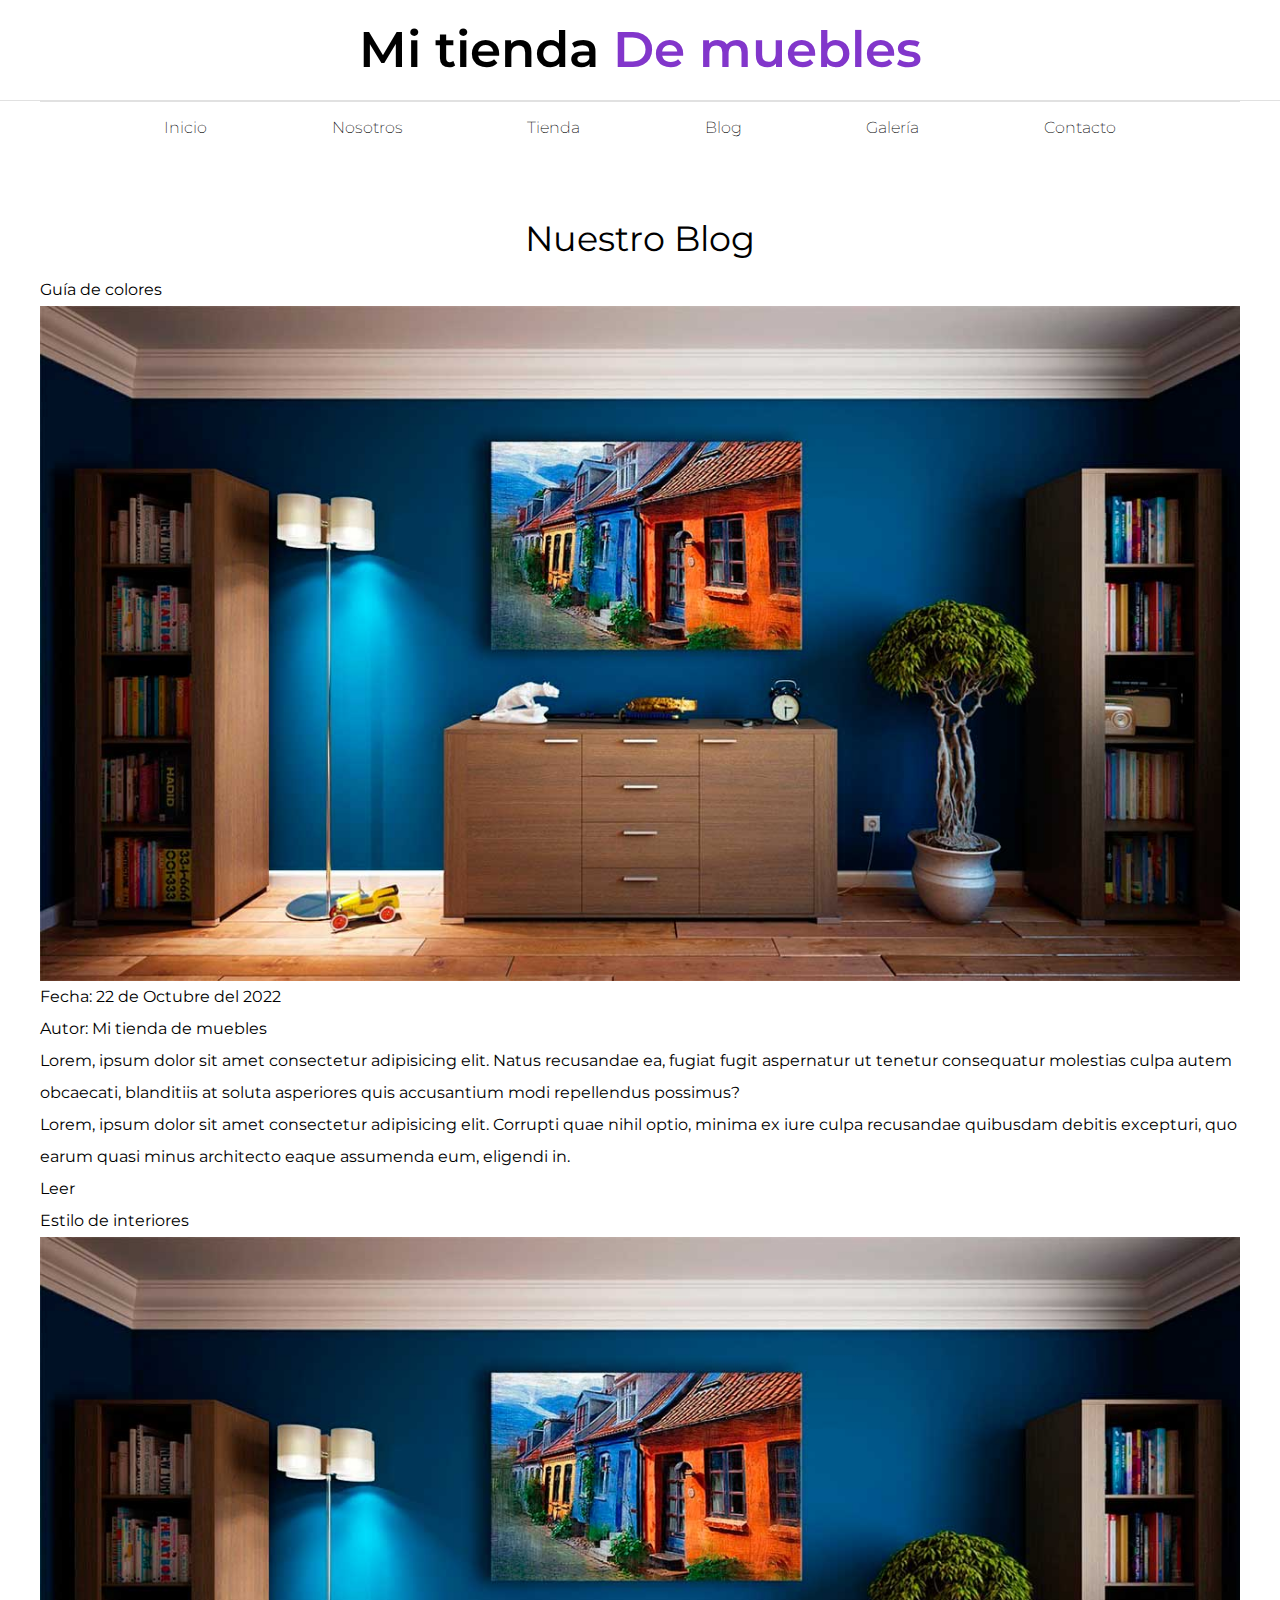
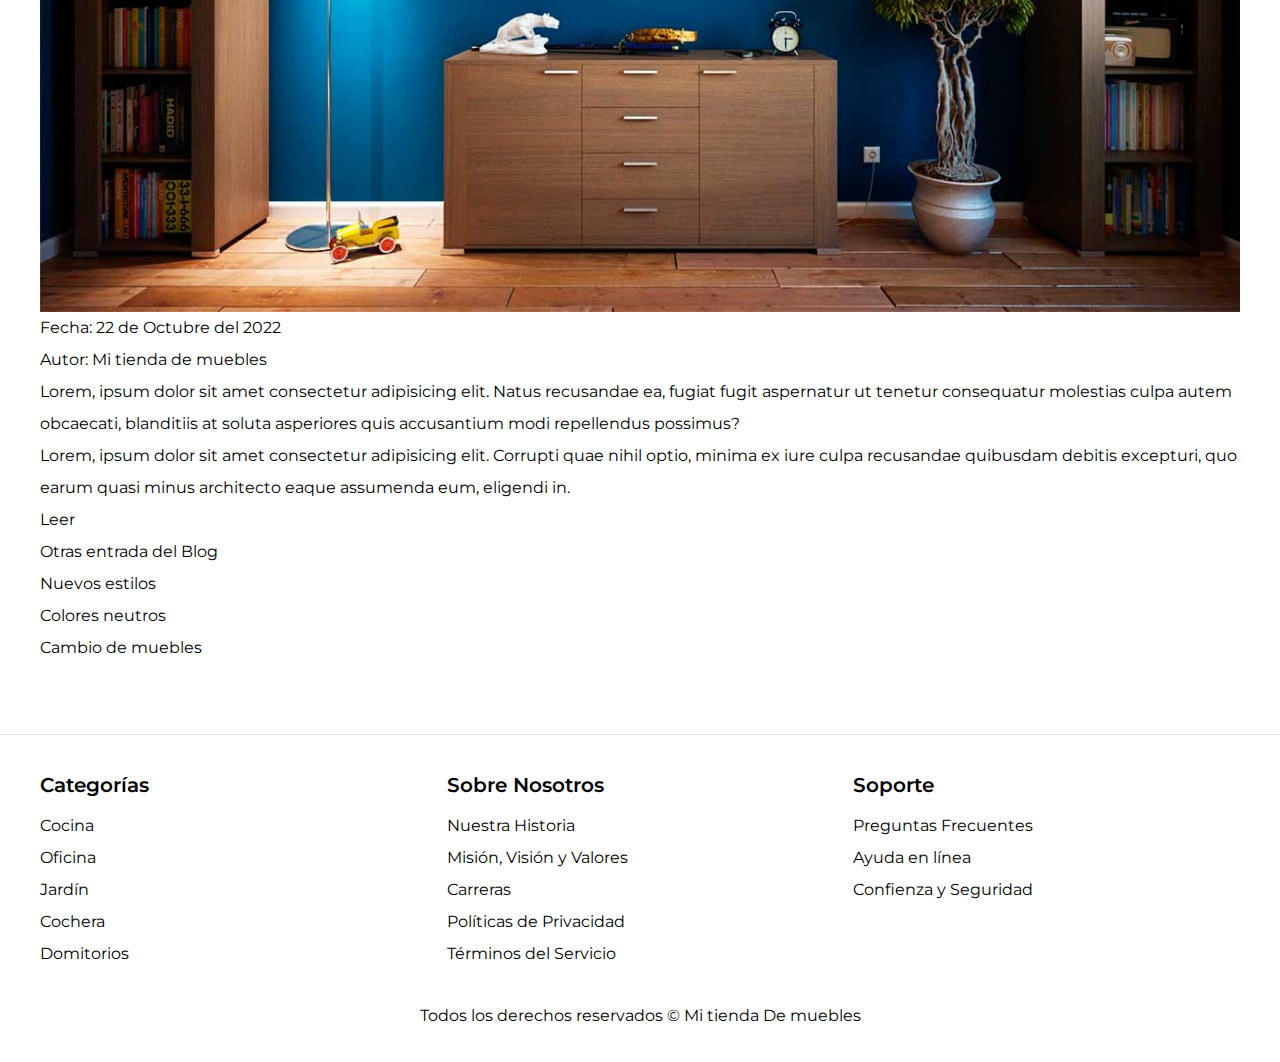
==== blog.html @ eb12d0b0 "archivos de paginas de la web" ====
<!DOCTYPE html>
<html lang="es">
  <head>
    <meta charset="UTF-8" />
    <meta http-equiv="X-UA-Compatible" content="IE=edge" />
    <meta name="viewport" content="width=device-width, initial-scale=1.0" />
    <link rel="stylesheet" href="./css/reset.css" />
    <link rel="stylesheet" href="./css/styles.css" />
    <title>Ecommerce - Blog</title>
  </head>
  <body>
    <header>
      <h1 class="title">Mi tienda <span>De muebles</span></h1>
    </header>
    <div class="principal-wrapper">
      <nav class="nav-principal wrapper">
        <a href="index.html">Inicio</a>
        <a href="nosotros.html">Nosotros</a>
        <a href="tienda.html">Tienda</a>
        <a href="blog.html">Blog</a>
        <a href="galeria.html">Galería</a>
        <a href="contacto.html">Contacto</a>
      </nav>
    </div>
    <main class="wrapper wrapper-main">
      <h2 class="text-center color-text margin-title">Nuestro Blog</h2>
      <div class="us-blog">
        <section class="blog">
          <article class="article">
            <h3>Guía de colores</h3>
            <div class="imagen">
              <img
                src="./assets/img/principal.jpg"
                alt="imagen del article-1"
              />
            </div>
            <div class="article-meta">
              <p>Fecha: <span>22 de Octubre del 2022</span></p>
              <p>Autor: <span>Mi tienda de muebles</span></p>
            </div>
            <div class="entrada-blog">
              <p>
                Lorem, ipsum dolor sit amet consectetur adipisicing elit. Natus
                recusandae ea, fugiat fugit aspernatur ut tenetur consequatur
                molestias culpa autem obcaecati, blanditiis at soluta asperiores
                quis accusantium modi repellendus possimus?
              </p>
              <p>
                Lorem, ipsum dolor sit amet consectetur adipisicing elit.
                Corrupti quae nihil optio, minima ex iure culpa recusandae
                quibusdam debitis excepturi, quo earum quasi minus architecto
                eaque assumenda eum, eligendi in.
              </p>
            </div>
            <a href="entrada.html" class="btn">Leer</a>
          </article>
          <article class="article">
            <h3>Estilo de interiores</h3>
            <div class="imagen">
              <img
                src="./assets/img/principal.jpg"
                alt="imagen del article-1"
              />
            </div>
            <div class="article-meta">
              <p>Fecha: <span>22 de Octubre del 2022</span></p>
              <p>Autor: <span>Mi tienda de muebles</span></p>
            </div>
            <div class="entrada-blog">
              <p>
                Lorem, ipsum dolor sit amet consectetur adipisicing elit. Natus
                recusandae ea, fugiat fugit aspernatur ut tenetur consequatur
                molestias culpa autem obcaecati, blanditiis at soluta asperiores
                quis accusantium modi repellendus possimus?
              </p>
              <p>
                Lorem, ipsum dolor sit amet consectetur adipisicing elit.
                Corrupti quae nihil optio, minima ex iure culpa recusandae
                quibusdam debitis excepturi, quo earum quasi minus architecto
                eaque assumenda eum, eligendi in.
              </p>
            </div>
            <a href="entrada.html" class="btn">Leer</a>
          </article>
        </section>
        <aside class="list-articles">
          <h3>Otras entrada del Blog</h3>
          <ul>
            <li>Nuevos estilos</li>
            <li>Colores neutros</li>
            <li>Cambio de muebles</li>
          </ul>
        </aside>
      </div>
    </main>
    <footer class="wrapper-footer">
      <div class="wrapper list-nav">
        <div class="item">
          <h3>Categorías</h3>
          <nav>
            <a href="#">Cocina</a>
            <a href="#">Oficina</a>
            <a href="#">Jardín</a>
            <a href="#">Cochera</a>
            <a href="#">Domitorios</a>
          </nav>
        </div>
        <div class="item">
          <h3>Sobre Nosotros</h3>
          <nav>
            <a href="#">Nuestra Historia</a>
            <a href="#">Misión, Visión y Valores</a>
            <a href="#">Carreras</a>
            <a href="#">Políticas de Privacidad</a>
            <a href="#">Términos del Servicio</a>
          </nav>
        </div>
        <div class="item">
          <h3>Soporte</h3>
          <nav>
            <a href="#">Preguntas Frecuentes</a>
            <a href="#">Ayuda en línea</a>
            <a href="#">Confienza y Seguridad</a>
          </nav>
        </div>
      </div>
      <p>Todos los derechos reservados &copy; Mi tienda De muebles</p>
    </footer>
  </body>
</html>
---- css/styles.css ----
@import url("https://fonts.googleapis.com/css2?family=Montserrat:wght@200;400;600&display=swap");
html {
  font-family: "Montserrat", sans-serif;
  font-size: 62.5%;
}
body {
  font-size: 1.6rem;
  line-height: 2;
}
/* estilos globales */
a {
  color: #000000;
  text-decoration: none;
}
img {
  max-width: 100%;
  display: block;
}

/* Utilidades */
.text-center {
  text-align: center;
}
/* Header y navegation */
.title {
  font-weight: 600;
  text-align: center;
  font-size: 5rem;
}
.title span {
  color: #8236cb;
}
.principal-wrapper {
  border-top: #e1e1e1 solid 1px;
}
.wrapper {
  max-width: 1200px;
  margin: 0 auto;
}
.nav-principal {
  font-weight: 200;
  display: flex;
  justify-content: space-evenly;
  border-top: #e1e1e1 solid 1px;
  padding: 1rem 0;
}
.hero {
  background-image: url("./../assets/img/principal.jpg");
  background-size: cover;
  background-position: center;
  background-repeat: no-repeat;
  height: 550px;
}
/* wrapper Categorias de productos */
.categories {
  padding: 3rem 0;
}
.categories h2 {
  font-size: 3rem;
}
.listado-categories {
  display: grid;
  grid-template-columns: repeat(3, 1fr);
  gap: 2rem;
}
.categories .listado-categories .category img {
  width: 100%;
}
.categories .listado-categories .category a {
  display: block;
  text-align: center;
  padding: 1rem 0;
  font-weight: 200;
  font-size: 2rem;
  border-bottom-right-radius: 1rem;
}
.categories .listado-categories .category a:hover {
  background-color: #8236cb;
  color: #ffffff;
  transition: background-color ease-in-out 0.5s, color ease-in-out 0.5s;
}
/* sobre nosotros */
.sobre-nosotros {
  background-image: linear-gradient(
      to right,
      transparent 50%,
      #8236cb 50%,
      #8236cb 100%
    ),
    url("./../assets/img/nosotros.jpg");
  padding: 10rem 0;
  background-repeat: no-repeat;
  background-position: left center;
  background-size: 100%, 100rem;
}
.sobre-nosotros-flex {
  display: flex;
  justify-content: flex-end;
}
.sobre-nosotros-flex .text-us {
  flex-basis: 50%;
  padding-left: 6rem;
  color: #ffffff;
}
.text-us h2 {
  font-size: 2.5rem;
  font-weight: 600;
  text-transform: uppercase;
}

/* productos */
.wrapper-main {
  padding: 5rem 0;
}
.wrapper-main h2 {
  font-size: 3.5rem;
}
.wrapper-main .listado-products {
  display: grid;
  grid-template-columns: repeat(6, 1fr);
  gap: 2rem;
}
.wrapper-main .listado-products .producto {
  background-color: #8236cb;
}
.producto:nth-child(1) {
  grid-column: 1/7;
  display: grid;
  grid-template-columns: 3fr 1fr;
}
.producto:nth-child(1) img {
  height: 43rem;
  width: 100%;
  object-fit: cover;
}
.producto:nth-child(2) {
  grid-column: 1/4;
}
.producto:nth-child(3) {
  grid-column: 4/7;
}
.producto:nth-child(2) img,
.producto:nth-child(3) img {
  height: 30rem;
  width: 100%;
  object-fit: cover;
}
.producto:nth-child(4) {
  grid-column: 1/3;
}
.producto:nth-child(5) {
  grid-column: 3/5;
}
.producto:nth-child(6) {
  grid-column: 5/7;
}
.wrapper-main .listado-products .producto .text-product {
  text-align: center;
  color: #ffffff;
  font-weight: 300;
  padding: 2rem;
  margin: auto 0;
}
.wrapper-main .listado-products .producto .text-product h3 {
  font-weight: 600;
  font-size: 2rem;
}
.wrapper-main .listado-products .producto .text-product button {
  display: block;
  background-color: #5f7a61;
  color: #ffffff;
  border: none;
  font-weight: 600;
  padding: 1.15rem 0;
  text-transform: uppercase;
  width: 100%;
  font-size: 1.7rem;
  transition: background-color ease-out 0.5s;
}
.wrapper-main .listado-products .producto .text-product button:hover {
  cursor: pointer;
  background-color: #485d4a;
}
.precio {
  font-size: 2.3rem;
  font-weight: 600;
}

/* footer */
.wrapper-footer {
  border-top: 1px solid #e1e1e1;
  margin-top: 2rem;
  padding: 3rem 0;
}
.wrapper-footer .list-nav {
  display: grid;
  grid-template-columns: repeat(3, 1fr);
  gap: 2rem;
  margin-bottom: 3rem;
}
.wrapper-footer .list-nav .item h3 {
  font-weight: 600;
  font-size: 2rem;
  margin-bottom: 0.5rem;
}
.wrapper-footer .list-nav .item nav a {
  display: block;
}
.wrapper-footer p {
  text-align: center;
}
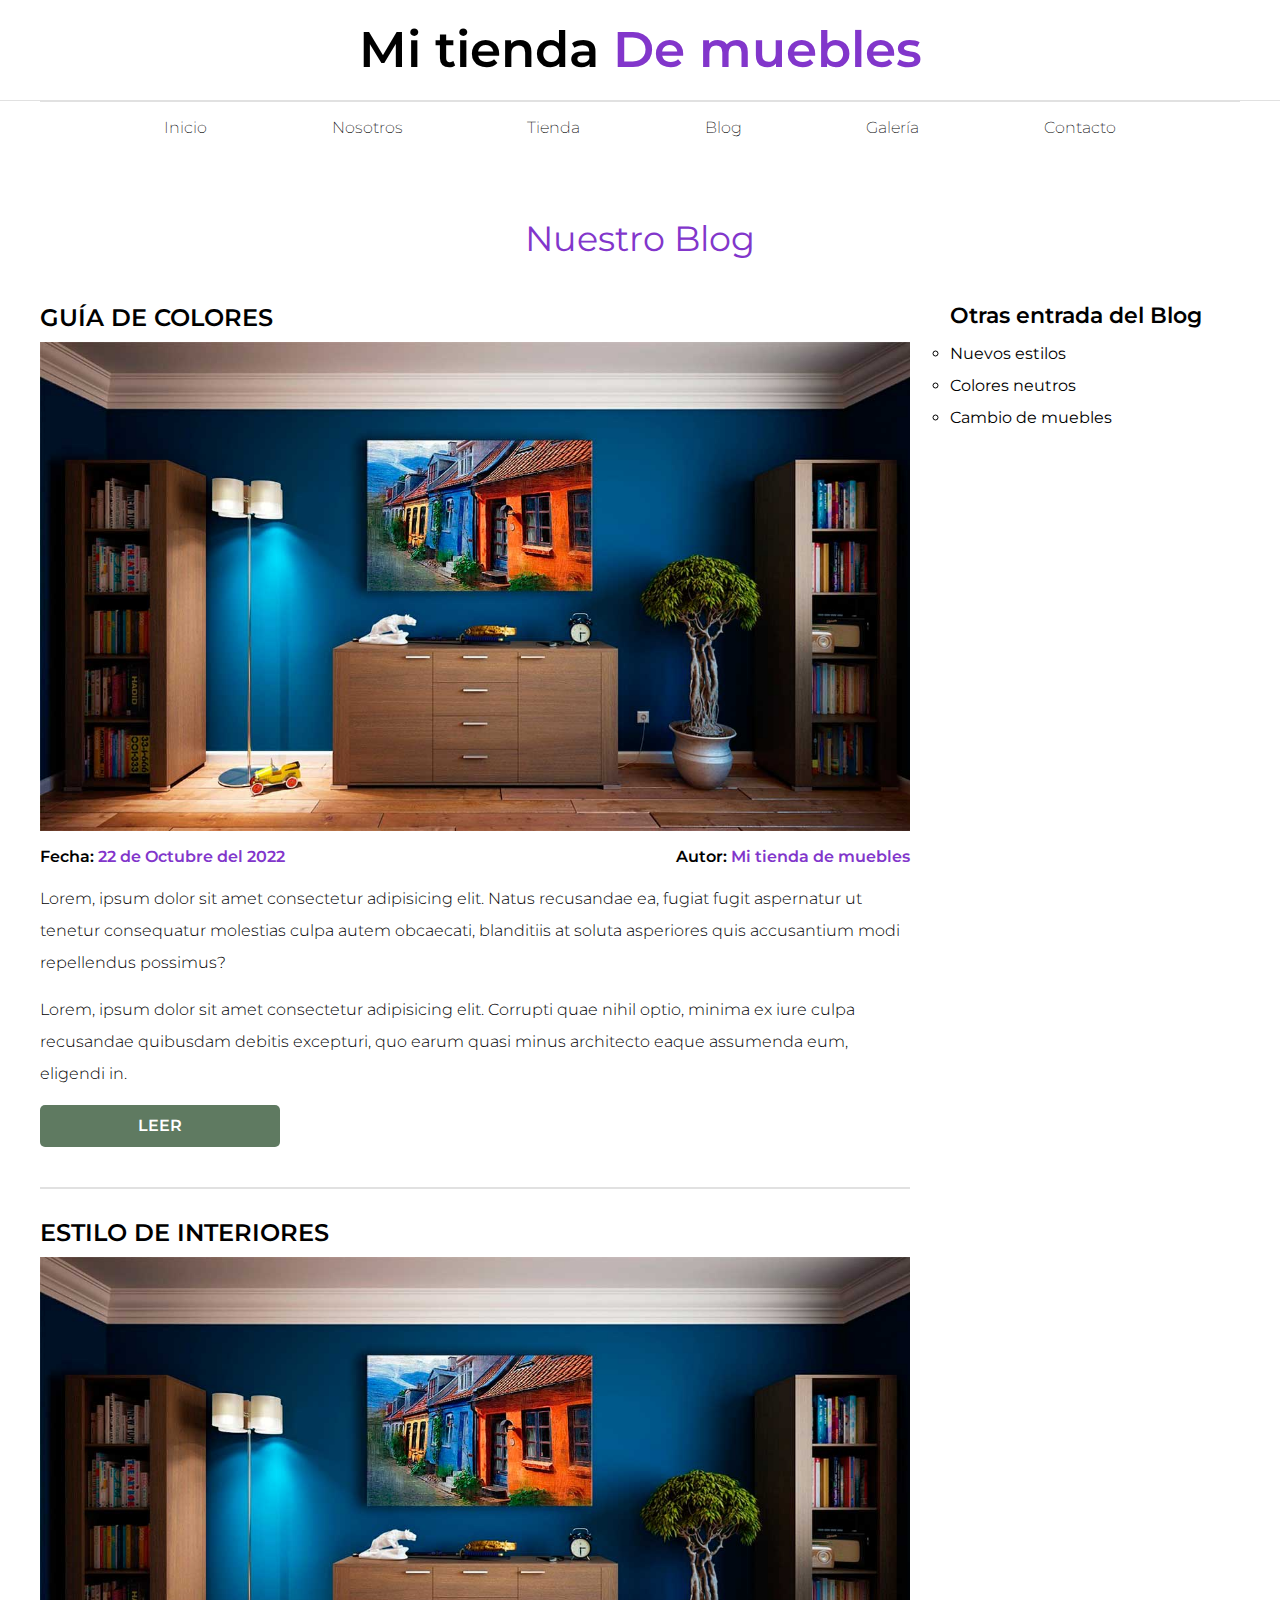
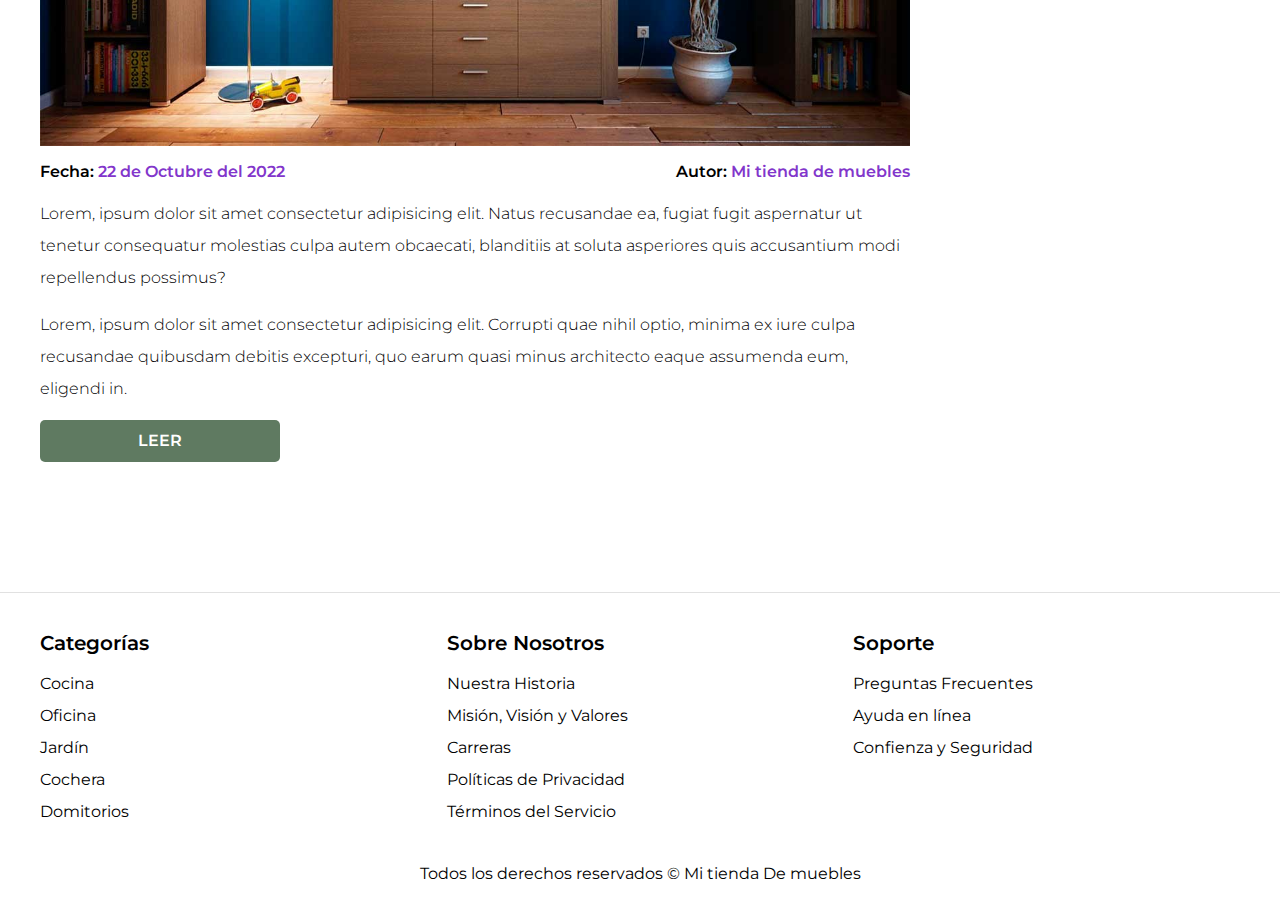
==== commit 279887a4: "fix: div container for padding" ====
--- a/blog.html
+++ b/blog.html
@@ -34,25 +34,27 @@
                 alt="imagen del article-1"
               />
             </div>
-            <div class="article-meta">
-              <p>Fecha: <span>22 de Octubre del 2022</span></p>
-              <p>Autor: <span>Mi tienda de muebles</span></p>
-            </div>
-            <div class="entrada-blog">
-              <p>
-                Lorem, ipsum dolor sit amet consectetur adipisicing elit. Natus
-                recusandae ea, fugiat fugit aspernatur ut tenetur consequatur
-                molestias culpa autem obcaecati, blanditiis at soluta asperiores
-                quis accusantium modi repellendus possimus?
-              </p>
-              <p>
-                Lorem, ipsum dolor sit amet consectetur adipisicing elit.
-                Corrupti quae nihil optio, minima ex iure culpa recusandae
-                quibusdam debitis excepturi, quo earum quasi minus architecto
-                eaque assumenda eum, eligendi in.
-              </p>
-            </div>
-            <a href="entrada.html" class="btn">Leer</a>
+           <div class="text-about-article">
+              <div class="article-meta">
+                <p>Fecha: <span>22 de Octubre del 2022</span></p>
+                <p>Autor: <span>Mi tienda de muebles</span></p>
+              </div>
+              <div class="entrada-blog">
+                <p>
+                  Lorem, ipsum dolor sit amet consectetur adipisicing elit. Natus
+                  recusandae ea, fugiat fugit aspernatur ut tenetur consequatur
+                  molestias culpa autem obcaecati, blanditiis at soluta asperiores
+                  quis accusantium modi repellendus possimus?
+                </p>
+                <p>
+                  Lorem, ipsum dolor sit amet consectetur adipisicing elit.
+                  Corrupti quae nihil optio, minima ex iure culpa recusandae
+                  quibusdam debitis excepturi, quo earum quasi minus architecto
+                  eaque assumenda eum, eligendi in.
+                </p>
+              </div>
+              <a href="entrada.html" class="btn">Leer</a>
+           </div>
           </article>
           <article class="article">
             <h3>Estilo de interiores</h3>
@@ -62,25 +64,27 @@
                 alt="imagen del article-1"
               />
             </div>
-            <div class="article-meta">
-              <p>Fecha: <span>22 de Octubre del 2022</span></p>
-              <p>Autor: <span>Mi tienda de muebles</span></p>
-            </div>
-            <div class="entrada-blog">
-              <p>
-                Lorem, ipsum dolor sit amet consectetur adipisicing elit. Natus
-                recusandae ea, fugiat fugit aspernatur ut tenetur consequatur
-                molestias culpa autem obcaecati, blanditiis at soluta asperiores
-                quis accusantium modi repellendus possimus?
-              </p>
-              <p>
-                Lorem, ipsum dolor sit amet consectetur adipisicing elit.
-                Corrupti quae nihil optio, minima ex iure culpa recusandae
-                quibusdam debitis excepturi, quo earum quasi minus architecto
-                eaque assumenda eum, eligendi in.
-              </p>
-            </div>
-            <a href="entrada.html" class="btn">Leer</a>
+            <div class="text-about-article">
+              <div class="article-meta">
+                <p>Fecha: <span>22 de Octubre del 2022</span></p>
+                <p>Autor: <span>Mi tienda de muebles</span></p>
+              </div>
+              <div class="entrada-blog">
+                <p>
+                  Lorem, ipsum dolor sit amet consectetur adipisicing elit. Natus
+                  recusandae ea, fugiat fugit aspernatur ut tenetur consequatur
+                  molestias culpa autem obcaecati, blanditiis at soluta asperiores
+                  quis accusantium modi repellendus possimus?
+                </p>
+                <p>
+                  Lorem, ipsum dolor sit amet consectetur adipisicing elit.
+                  Corrupti quae nihil optio, minima ex iure culpa recusandae
+                  quibusdam debitis excepturi, quo earum quasi minus architecto
+                  eaque assumenda eum, eligendi in.
+                </p>
+              </div>
+              <a href="entrada.html" class="btn">Leer</a>
+           </div>
           </article>
         </section>
         <aside class="list-articles">
--- a/css/styles.css
+++ b/css/styles.css
@@ -20,6 +20,12 @@
 /* Utilidades */
 .text-center {
   text-align: center;
+}
+.color-text {
+  color: #8236cb;
+}
+.margin-title {
+  margin-bottom: 2rem;
 }
 /* Header y navegation */
 .title {
@@ -209,3 +215,130 @@
 .wrapper-footer p {
   text-align: center;
 }
+
+/* Página de nosotros */
+.contenido-nosotros {
+  display: grid;
+  grid-template-columns: 1fr 2fr;
+  /* grid-template-columns: repeat(auto-fit, minmax(25rem, 1fr)); */
+  gap: 2rem;
+}
+.contenido-nosotros .info-about-us {
+  display: flex;
+  flex-direction: column;
+  justify-content: center;
+}
+
+/*pagina de blog */
+.us-blog {
+  display: grid;
+  grid-template-columns: 3fr 1fr;
+  gap: 4rem;
+}
+
+.article {
+  border-bottom: 2px solid #e1e1e1;
+  padding-bottom: 4rem;
+  margin-bottom: 2rem;
+}
+.entrada-article {
+  width: 55rem;
+  margin: 0 auto;
+}
+.article:last-child {
+  border: none;
+}
+.article h3 {
+  font-size: 2.4rem;
+  font-weight: 600;
+  text-transform: uppercase;
+}
+.article .article-meta {
+  display: flex;
+  justify-content: space-between;
+  margin: 1rem 0;
+}
+.article-meta p {
+  font-weight: 600;
+}
+.article-meta span {
+  color: #8236cb;
+}
+.article .entrada-blog p {
+  font-weight: 300;
+  margin-bottom: 1.5rem;
+}
+.btn {
+  display: block;
+  width: 24rem;
+  text-align: center;
+  background-color: #5f7a61;
+  color: #ffffff;
+  border: none;
+  font-weight: 600;
+  padding: 0.5rem 0;
+  text-transform: uppercase;
+  font-size: 1.6rem;
+  border-radius: 0.5rem;
+  transition: background-color ease-out 0.5s;
+}
+.btn:hover {
+  cursor: pointer;
+  background-color: #485d4a;
+  transition: background-color ease-out 0.5s;
+}
+
+.list-articles h3 {
+  font-size: 2.2rem;
+  font-weight: 600;
+}
+.list-articles ul {
+  list-style: circle;
+}
+/* galeria */
+.list-gallery {
+  display: grid;
+  grid-template-columns: repeat(3, 1fr);
+  gap: 2rem;
+  margin: 0 auto;
+}
+
+.list-gallery img {
+  width: 40rem;
+  height: 40rem;
+  object-fit: cover;
+}
+/* Formulario */
+
+.formulario {
+  max-width: 60rem;
+  margin: 0 auto;
+}
+.formulario fieldset {
+  border: 1px solid #e1e1e1;
+  margin-bottom: 2rem;
+  padding: 1rem;
+}
+.formulario legend {
+  background-color: #8236cb;
+  color: #ffffff;
+  width: 58rem;
+  text-align: center;
+  text-transform: uppercase;
+  font-weight: 600;
+  padding: 0.6rem 0;
+  margin-bottom: 2rem;
+}
+.wrapper-input {
+  display: flex;
+  margin-top: 1.5rem;
+}
+.wrapper-input label {
+  flex-basis: 10rem;
+}
+.wrapper-input .input {
+  flex: 1;
+  border: 1px solid #e1e1e1;
+  padding: 1rem;
+  border-radius: 0.5rem;
+}
